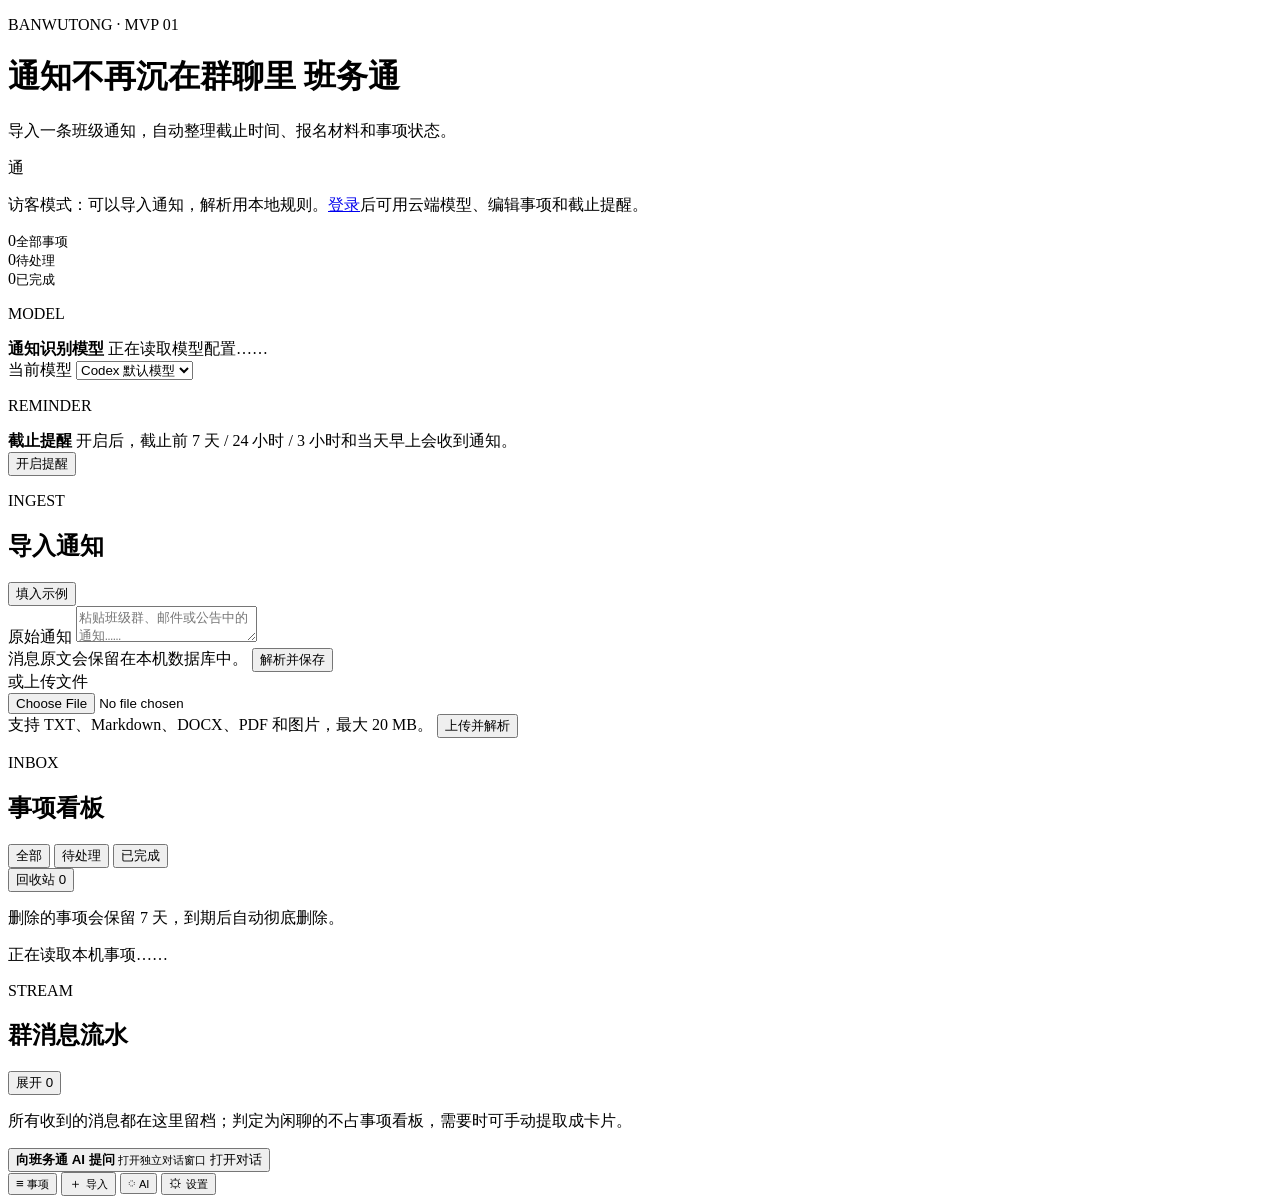
==== app/static/index.html @ be48e3ce "feat: 访客模式（登录页双入口） - 登录页新增「先直接进入」：访客可看事项、可导入通知，解析强制走本地规则 - 访客不能编辑/删除/对话，群消息流水对访客返回 403 - 模型按请求身份选择：访" ====
<!doctype html>
<html lang="zh-CN">
<head>
  <meta charset="utf-8">
  <meta name="viewport" content="width=device-width, initial-scale=1, viewport-fit=cover">
  <meta name="color-scheme" content="light only">
  <meta name="theme-color" content="#12372a">
  <title>班务通 · 通知与报名助手</title>
  <link rel="icon" href="/static/favicon.ico">
  <link rel="manifest" href="/static/manifest.json">
  <link rel="apple-touch-icon" href="/static/icon-192.png">
  <link rel="stylesheet" href="/static/styles.css">
</head>
<body>
  <div class="page-shell">
    <header class="hero" id="home-top">
      <div>
        <p class="eyebrow">BANWUTONG · MVP 01</p>
        <h1>
          <span class="desktop-title">通知不再沉在群聊里</span>
          <span class="mobile-title">班务通</span>
        </h1>
        <p class="hero-copy">导入一条班级通知，自动整理截止时间、报名材料和事项状态。</p>
      </div>
      <div class="hero-mark" aria-hidden="true">通</div>
    </header>

    <main>
      <p class="guest-banner hidden" id="guest-banner">
        访客模式：可以导入通知，解析用本地规则。<a href="/login">登录</a>后可用云端模型、编辑事项和截止提醒。
      </p>
      <section class="metrics" aria-label="事项概览">
        <article><span id="metric-total">0</span><small>全部事项</small></article>
        <article><span id="metric-open">0</span><small>待处理</small></article>
        <article><span id="metric-done">0</span><small>已完成</small></article>
      </section>

      <section class="model-bar" id="model-section" aria-label="模型设置">
        <div>
          <p class="kicker">MODEL</p>
          <strong>通知识别模型</strong>
          <span id="model-note">正在读取模型配置……</span>
        </div>
        <label for="model-provider">
          <span>当前模型</span>
          <select id="model-provider" aria-label="选择通知识别模型">
            <option value="codex">Codex 默认模型</option>
          </select>
        </label>
      </section>

      <section class="model-bar" id="push-section" aria-label="截止提醒">
        <div>
          <p class="kicker">REMINDER</p>
          <strong>截止提醒</strong>
          <span id="push-note">开启后，截止前 7 天 / 24 小时 / 3 小时和当天早上会收到通知。</span>
        </div>
        <button class="primary-button" id="push-enable" type="button">开启提醒</button>
      </section>

      <div class="workspace">
        <section class="composer panel" id="import-section">
          <div class="section-heading">
            <div>
              <p class="kicker">INGEST</p>
              <h2>导入通知</h2>
            </div>
            <button class="text-button" id="sample-button" type="button">填入示例</button>
          </div>
          <form id="message-form">
            <label for="message-text">原始通知</label>
            <textarea id="message-text" required placeholder="粘贴班级群、邮件或公告中的通知……"></textarea>
            <div class="form-footer">
              <span id="form-status" role="status">消息原文会保留在本机数据库中。</span>
              <button class="primary-button" type="submit">解析并保存</button>
            </div>
          </form>
          <div class="upload-divider"><span>或上传文件</span></div>
          <form id="file-form" class="file-form">
            <input
              id="file-input"
              type="file"
              accept=".txt,.md,.csv,.json,.docx,.pdf,.png,.jpg,.jpeg,.webp"
              required
            >
            <div class="file-footer">
              <span id="file-status">支持 TXT、Markdown、DOCX、PDF 和图片，最大 20 MB。</span>
              <button class="primary-button" type="submit">上传并解析</button>
            </div>
          </form>
        </section>

        <section class="activity-panel panel" id="board-section">
          <div class="section-heading">
            <div>
              <p class="kicker" id="view-kicker">INBOX</p>
              <h2 id="view-title">事项看板</h2>
            </div>
            <div class="view-actions">
              <div class="filters" id="status-filters" role="group" aria-label="筛选事项">
                <button class="filter active" type="button" data-status="">全部</button>
                <button class="filter" type="button" data-status="open">待处理</button>
                <button class="filter" type="button" data-status="completed">已完成</button>
              </div>
              <button
                class="trash-toggle"
                id="trash-toggle"
                type="button"
                aria-expanded="false"
              >
                <span id="trash-label">回收站</span>
                <span id="trash-count">0</span>
              </button>
            </div>
          </div>
          <p class="trash-hint hidden" id="trash-hint">
            删除的事项会保留 7 天，到期后自动彻底删除。
          </p>
          <div id="activity-list" class="activity-list">
            <div class="empty-state">正在读取本机事项……</div>
          </div>
        </section>
      </div>

      <section class="panel message-panel" id="message-section">
        <div class="section-heading">
          <div>
            <p class="kicker">STREAM</p>
            <h2>群消息流水</h2>
          </div>
          <div class="view-actions">
            <button class="trash-toggle" id="message-toggle" type="button" aria-expanded="false">
              <span id="message-label">展开</span>
              <span id="message-count">0</span>
            </button>
          </div>
        </div>
        <p class="stream-hint">所有收到的消息都在这里留档；判定为闲聊的不占事项看板，需要时可手动提取成卡片。</p>
        <div id="message-list" class="message-list hidden"></div>
      </section>
    </main>
  </div>
  <button class="chat-launcher" id="open-chat" type="button">
    <span class="chat-launcher-mark" aria-hidden="true"><i></i><i></i><i></i></span>
    <span class="chat-launcher-copy">
      <strong>向班务通 AI 提问</strong>
      <small>打开独立对话窗口</small>
    </span>
    <span class="chat-launcher-action">打开对话</span>
  </button>
  <nav class="mobile-nav" id="mobile-nav" aria-label="手机快捷导航">
    <button class="active" type="button" data-mobile-action="board">
      <span aria-hidden="true">≡</span>
      <small>事项</small>
    </button>
    <button type="button" data-mobile-action="import">
      <span aria-hidden="true">＋</span>
      <small>导入</small>
    </button>
    <button type="button" data-mobile-action="chat">
      <span aria-hidden="true">◌</span>
      <small>AI</small>
    </button>
    <button type="button" data-mobile-action="settings">
      <span aria-hidden="true">⚙</span>
      <small>设置</small>
    </button>
  </nav>
  <dialog id="chat-dialog" class="chat-dialog">
    <iframe
      id="chat-frame"
      title="班务通 AI 对话"
      data-src="/chat?embedded=1"
      loading="lazy"
    ></iframe>
  </dialog>
  <script src="/static/app.js?v=20261102-guest" defer></script>
</body>
</html>
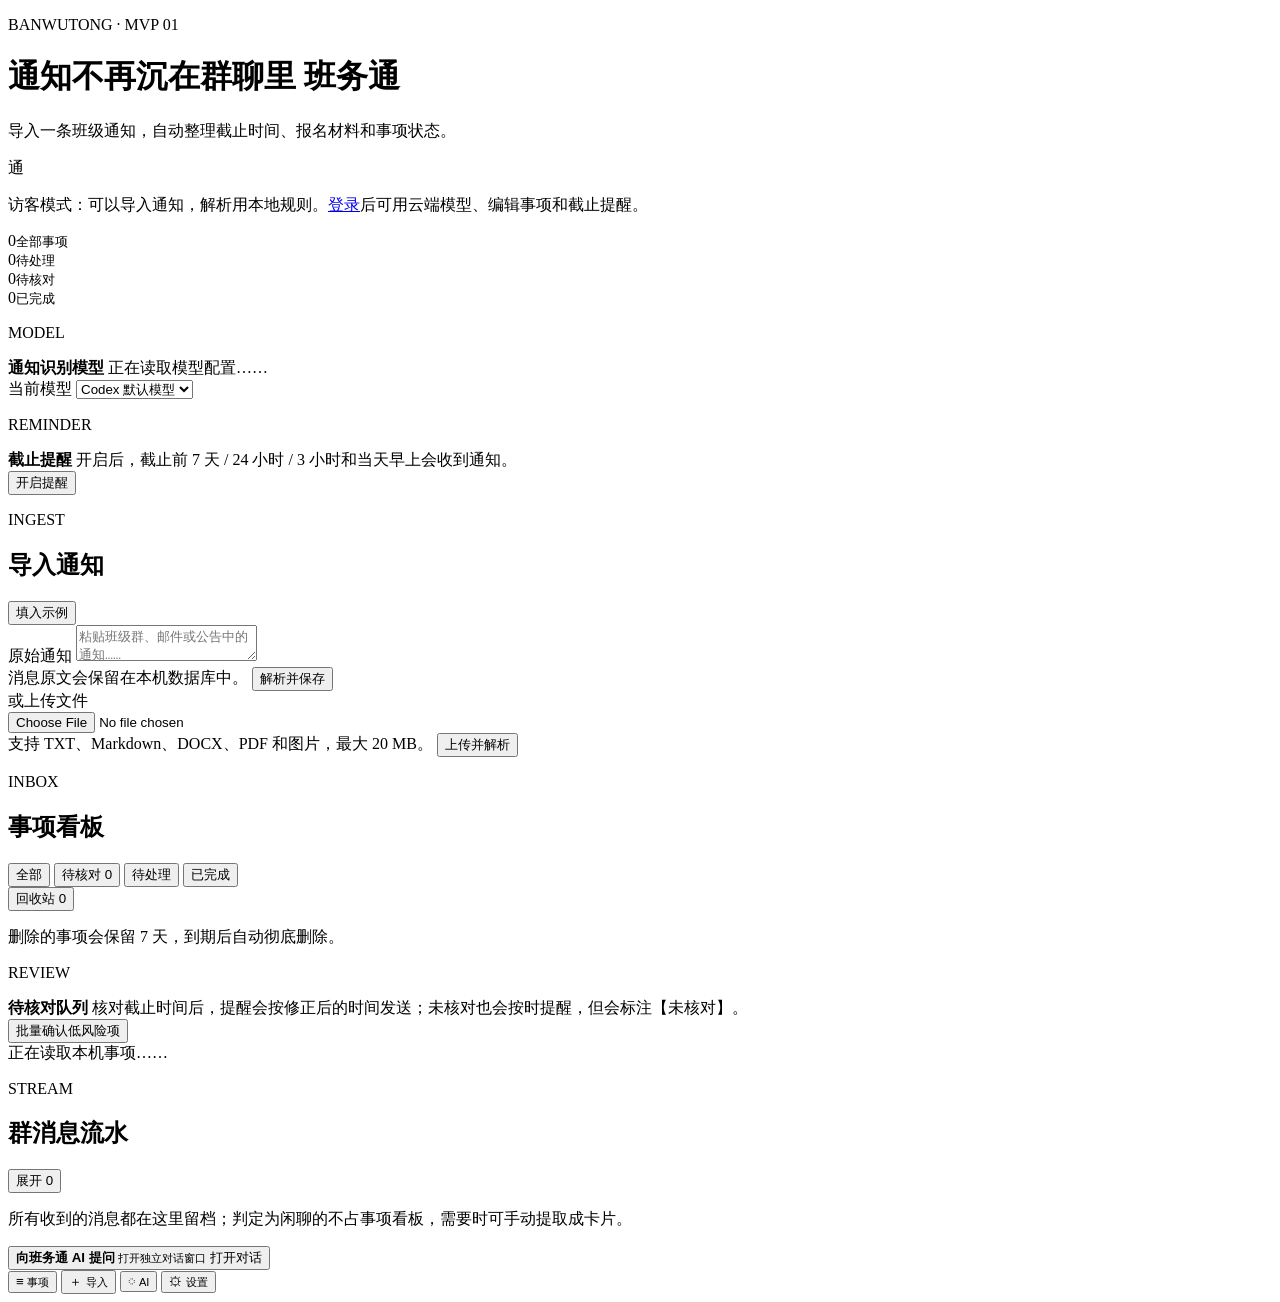
==== commit 0fb0783f: "feat: 待核对工作台（合并到最新 main） 在登录/PWA/群消息流水版本上重做待核对能力：  - app/review.py：原因码 deadline_missing（阻塞）、deadline" ====
--- a/app/static/index.html
+++ b/app/static/index.html
@@ -32,6 +32,7 @@
       <section class="metrics" aria-label="事项概览">
         <article><span id="metric-total">0</span><small>全部事项</small></article>
         <article><span id="metric-open">0</span><small>待处理</small></article>
+        <article><span id="metric-review">0</span><small>待核对</small></article>
         <article><span id="metric-done">0</span><small>已完成</small></article>
       </section>
 
@@ -99,6 +100,9 @@
             <div class="view-actions">
               <div class="filters" id="status-filters" role="group" aria-label="筛选事项">
                 <button class="filter active" type="button" data-status="">全部</button>
+                <button class="filter review-filter" type="button" data-status="review">
+                  待核对 <span id="filter-review-count">0</span>
+                </button>
                 <button class="filter" type="button" data-status="open">待处理</button>
                 <button class="filter" type="button" data-status="completed">已完成</button>
               </div>
@@ -116,6 +120,18 @@
           <p class="trash-hint hidden" id="trash-hint">
             删除的事项会保留 7 天，到期后自动彻底删除。
           </p>
+          <div class="review-toolbar hidden" id="review-toolbar">
+            <div class="review-toolbar-copy">
+              <p class="kicker">REVIEW</p>
+              <strong>待核对队列</strong>
+              <span>核对截止时间后，提醒会按修正后的时间发送；未核对也会按时提醒，但会标注【未核对】。</span>
+            </div>
+            <div class="review-toolbar-actions">
+              <button class="primary-button" id="batch-confirm" type="button">
+                批量确认低风险项
+              </button>
+            </div>
+          </div>
           <div id="activity-list" class="activity-list">
             <div class="empty-state">正在读取本机事项……</div>
           </div>
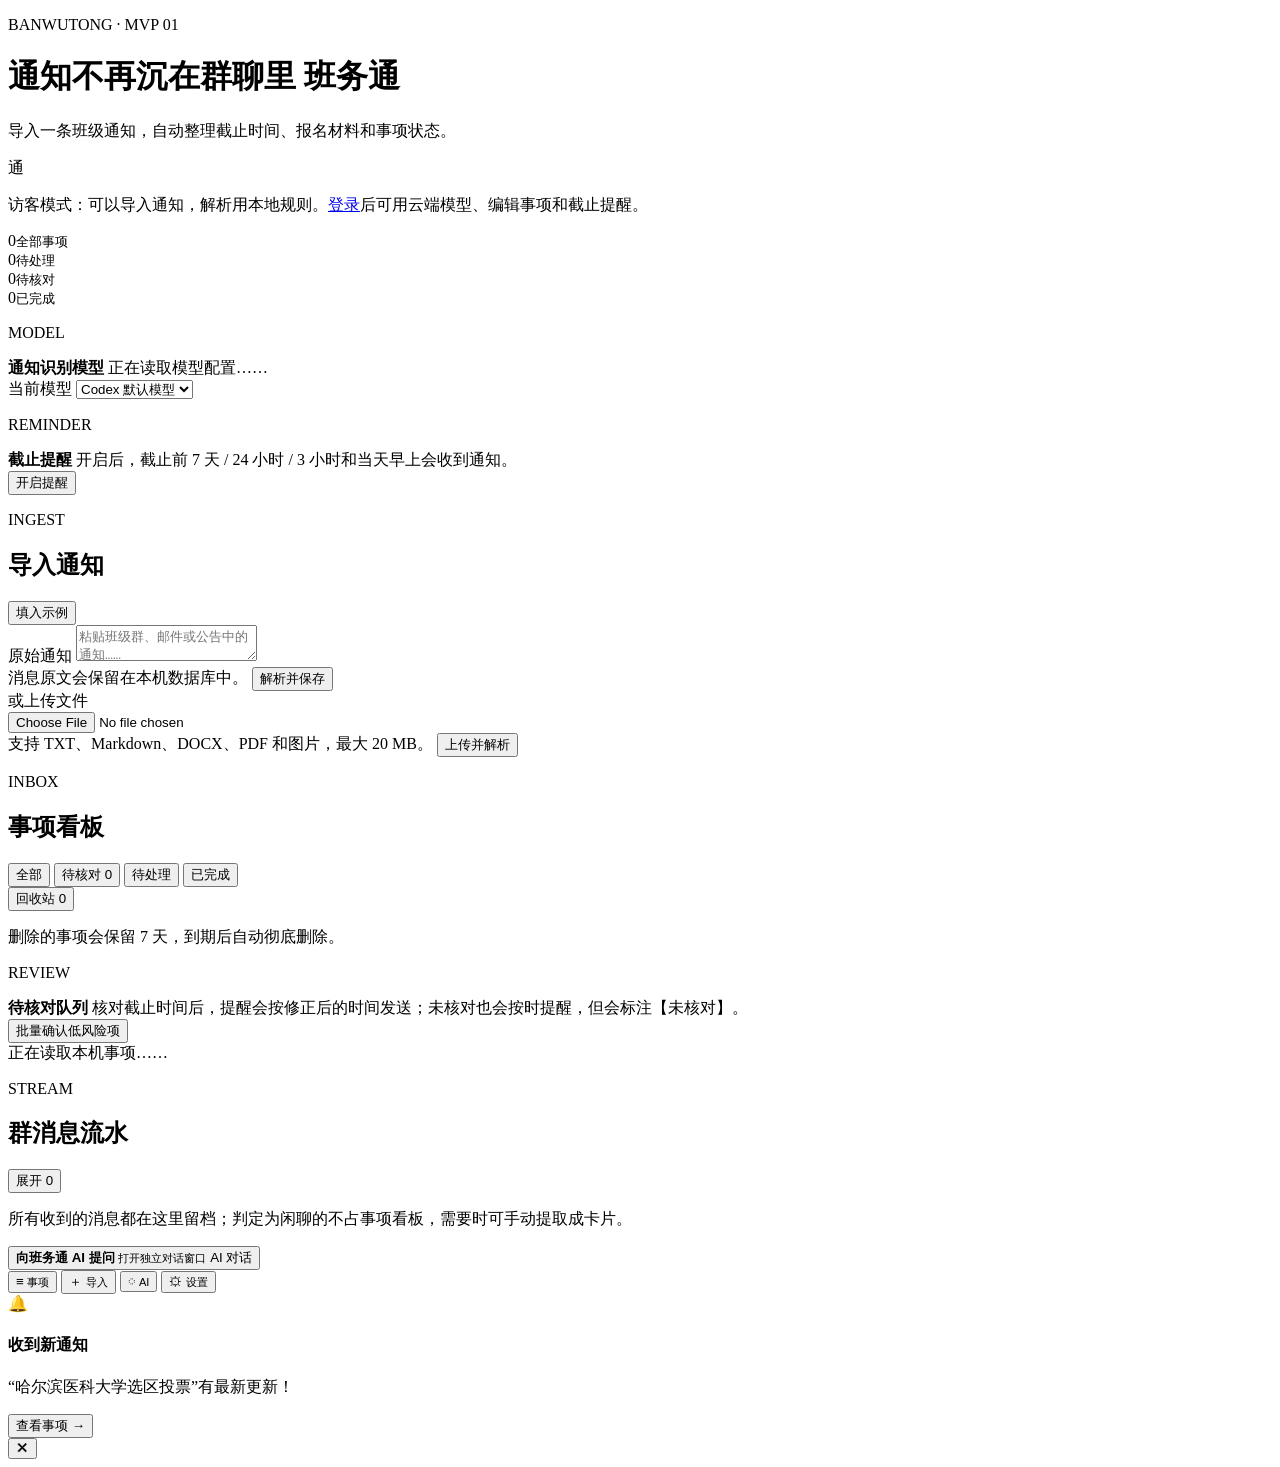
==== commit 5db3e5fa: "feat(ui): improve responsive layout and message stream" ====
--- a/app/static/index.html
+++ b/app/static/index.html
@@ -9,7 +9,7 @@
   <link rel="icon" href="/static/favicon.ico">
   <link rel="manifest" href="/static/manifest.json">
   <link rel="apple-touch-icon" href="/static/icon-192.png">
-  <link rel="stylesheet" href="/static/styles.css">
+  <link rel="stylesheet" href="/static/styles.css?v=20261103-ui3">
 </head>
 <body>
   <div class="page-shell">
@@ -59,7 +59,7 @@
         <button class="primary-button" id="push-enable" type="button">开启提醒</button>
       </section>
 
-      <div class="workspace">
+      <div class="workspace is-empty">
         <section class="composer panel" id="import-section">
           <div class="section-heading">
             <div>
@@ -81,7 +81,7 @@
             <input
               id="file-input"
               type="file"
-              accept=".txt,.md,.csv,.json,.docx,.pdf,.png,.jpg,.jpeg,.webp"
+              accept=".txt,.md,.csv,.json,.doc,.docx,.pdf,.png,.jpg,.jpeg,.webp,.xlsx,.xlsm,.pptx,.html,.htm,.rtf"
               required
             >
             <div class="file-footer">
@@ -156,13 +156,13 @@
       </section>
     </main>
   </div>
-  <button class="chat-launcher" id="open-chat" type="button">
+  <button class="chat-launcher hidden" id="open-chat" type="button">
     <span class="chat-launcher-mark" aria-hidden="true"><i></i><i></i><i></i></span>
     <span class="chat-launcher-copy">
       <strong>向班务通 AI 提问</strong>
       <small>打开独立对话窗口</small>
     </span>
-    <span class="chat-launcher-action">打开对话</span>
+    <span class="chat-launcher-action">AI 对话</span>
   </button>
   <nav class="mobile-nav" id="mobile-nav" aria-label="手机快捷导航">
     <button class="active" type="button" data-mobile-action="board">
@@ -173,11 +173,16 @@
       <span aria-hidden="true">＋</span>
       <small>导入</small>
     </button>
-    <button type="button" data-mobile-action="chat">
+    <button class="hidden" type="button" data-mobile-action="chat">
       <span aria-hidden="true">◌</span>
       <small>AI</small>
     </button>
-    <button type="button" data-mobile-action="settings">
+    <button
+      type="button"
+      data-mobile-action="settings"
+      aria-controls="model-section push-section"
+      aria-expanded="false"
+    >
       <span aria-hidden="true">⚙</span>
       <small>设置</small>
     </button>
@@ -190,7 +195,26 @@
       loading="lazy"
     ></iframe>
   </dialog>
-  <script src="/static/app.js?v=20261102-guest" defer></script>
+  <script src="/static/app.js?v=20261103-ui" defer></script>
+  <!-- D岗 UI 优化：更新消息提示弹窗 (Toast) -->
+  <div
+    id="update-toast"
+    class="toast-container"
+    role="status"
+    aria-live="polite"
+    aria-hidden="true"
+    inert
+  >
+    <div class="toast-content">
+      <div class="toast-icon">🔔</div>
+      <div class="toast-text">
+        <h4>收到新通知</h4>
+        <p>“哈尔滨医科大学选区投票”有最新更新！</p>
+        <button class="toast-action" type="button" onclick="viewUpdateToast()">查看事项 &rarr;</button>
+      </div>
+      <button class="toast-close" type="button" aria-label="关闭通知" onclick="closeToast()">✕</button>
+    </div>
+  </div>
 </body>
 </html>
 
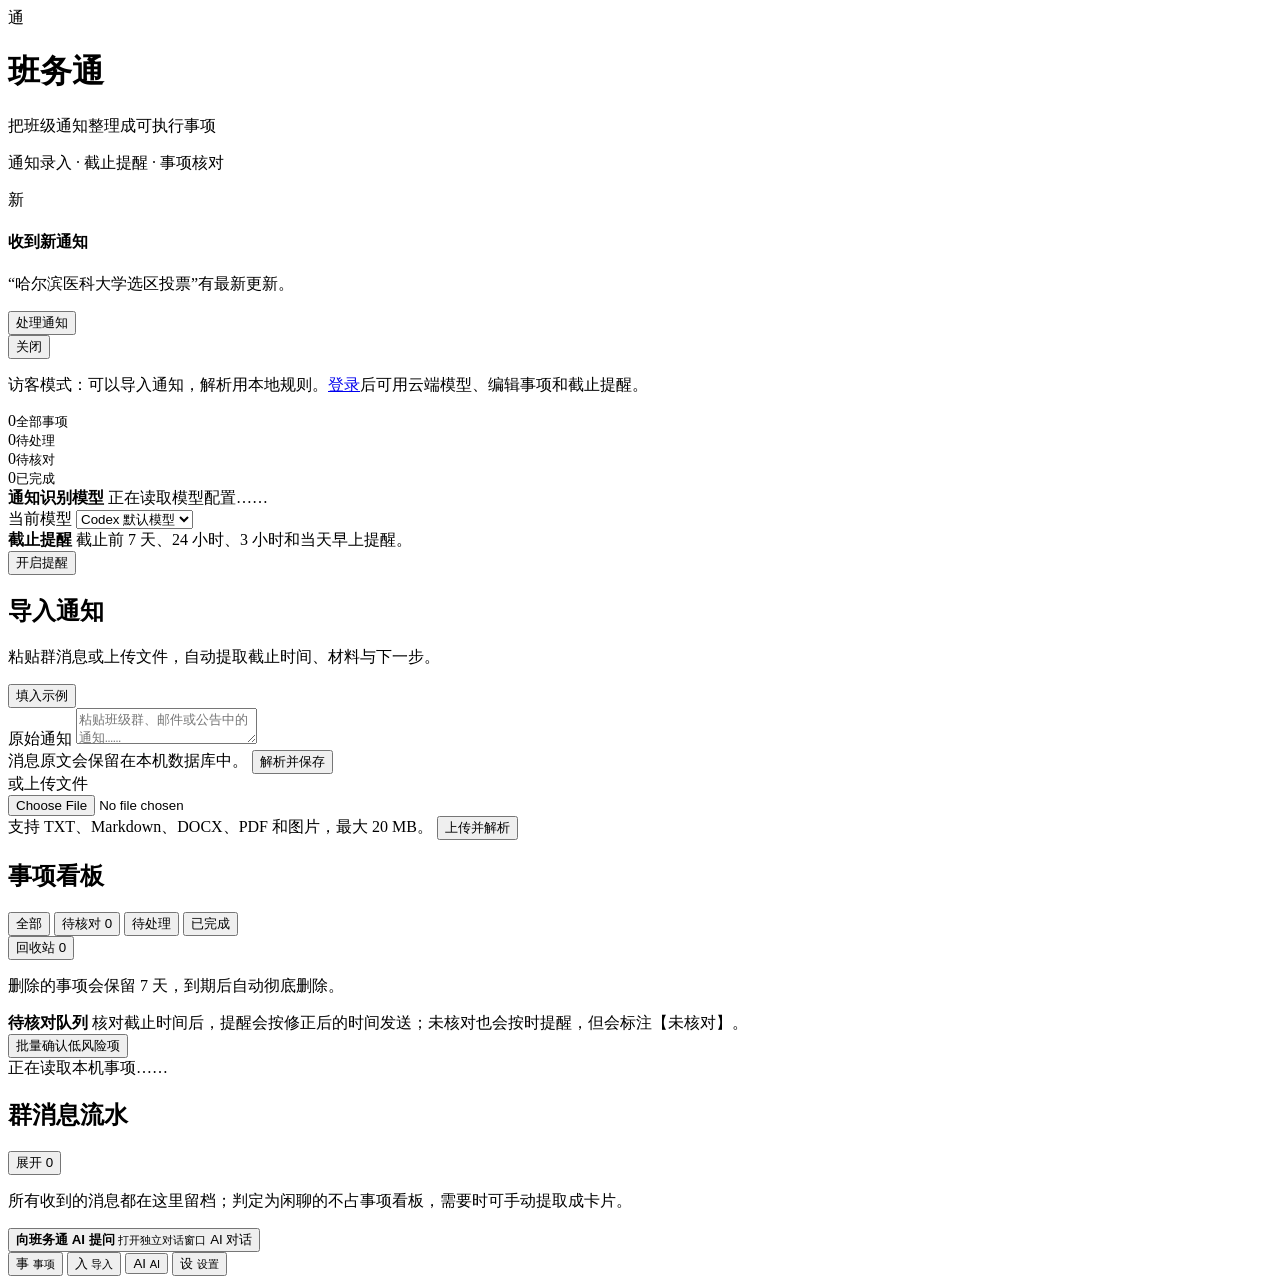
==== commit 3bf1cbce: "feat(ui): apply taste-led workspace redesign" ====
--- a/app/static/index.html
+++ b/app/static/index.html
@@ -9,21 +9,39 @@
   <link rel="icon" href="/static/favicon.ico">
   <link rel="manifest" href="/static/manifest.json">
   <link rel="apple-touch-icon" href="/static/icon-192.png">
-  <link rel="stylesheet" href="/static/styles.css?v=20261103-ui3">
+  <link rel="stylesheet" href="/static/styles.css?v=20261103-taste4">
 </head>
 <body>
   <div class="page-shell">
-    <header class="hero" id="home-top">
-      <div>
-        <p class="eyebrow">BANWUTONG · MVP 01</p>
-        <h1>
-          <span class="desktop-title">通知不再沉在群聊里</span>
-          <span class="mobile-title">班务通</span>
-        </h1>
-        <p class="hero-copy">导入一条班级通知，自动整理截止时间、报名材料和事项状态。</p>
-      </div>
-      <div class="hero-mark" aria-hidden="true">通</div>
+    <header class="app-header" id="home-top">
+      <div class="brand-lockup">
+        <div class="brand-mark" aria-hidden="true">通</div>
+        <div class="brand-copy">
+          <h1>班务通</h1>
+          <p class="hero-copy">把班级通知整理成可执行事项</p>
+        </div>
+      </div>
+      <p class="header-note">通知录入 · 截止提醒 · 事项核对</p>
     </header>
+
+    <div
+      id="update-toast"
+      class="toast-container"
+      role="status"
+      aria-live="polite"
+      aria-hidden="true"
+      inert
+    >
+      <div class="toast-content">
+        <div class="toast-icon" aria-hidden="true">新</div>
+        <div class="toast-text">
+          <h4>收到新通知</h4>
+          <p>“哈尔滨医科大学选区投票”有最新更新。</p>
+          <button class="toast-action" type="button" onclick="viewUpdateToast()">处理通知</button>
+        </div>
+        <button class="toast-close" type="button" aria-label="关闭通知" onclick="closeToast()">关闭</button>
+      </div>
+    </div>
 
     <main>
       <p class="guest-banner hidden" id="guest-banner">
@@ -36,35 +54,35 @@
         <article><span id="metric-done">0</span><small>已完成</small></article>
       </section>
 
-      <section class="model-bar" id="model-section" aria-label="模型设置">
-        <div>
-          <p class="kicker">MODEL</p>
-          <strong>通知识别模型</strong>
-          <span id="model-note">正在读取模型配置……</span>
-        </div>
-        <label for="model-provider">
-          <span>当前模型</span>
-          <select id="model-provider" aria-label="选择通知识别模型">
-            <option value="codex">Codex 默认模型</option>
-          </select>
-        </label>
-      </section>
-
-      <section class="model-bar" id="push-section" aria-label="截止提醒">
-        <div>
-          <p class="kicker">REMINDER</p>
-          <strong>截止提醒</strong>
-          <span id="push-note">开启后，截止前 7 天 / 24 小时 / 3 小时和当天早上会收到通知。</span>
-        </div>
-        <button class="primary-button" id="push-enable" type="button">开启提醒</button>
-      </section>
+      <div class="status-strip">
+        <section class="model-bar" id="model-section" aria-label="模型设置">
+          <div>
+            <strong>通知识别模型</strong>
+            <span id="model-note">正在读取模型配置……</span>
+          </div>
+          <label for="model-provider">
+            <span>当前模型</span>
+            <select id="model-provider" aria-label="选择通知识别模型">
+              <option value="codex">Codex 默认模型</option>
+            </select>
+          </label>
+        </section>
+
+        <section class="model-bar" id="push-section" aria-label="截止提醒">
+          <div>
+            <strong>截止提醒</strong>
+            <span id="push-note">截止前 7 天、24 小时、3 小时和当天早上提醒。</span>
+          </div>
+          <button class="secondary-button" id="push-enable" type="button">开启提醒</button>
+        </section>
+      </div>
 
       <div class="workspace is-empty">
         <section class="composer panel" id="import-section">
           <div class="section-heading">
             <div>
-              <p class="kicker">INGEST</p>
               <h2>导入通知</h2>
+              <p class="section-copy">粘贴群消息或上传文件，自动提取截止时间、材料与下一步。</p>
             </div>
             <button class="text-button" id="sample-button" type="button">填入示例</button>
           </div>
@@ -86,7 +104,7 @@
             >
             <div class="file-footer">
               <span id="file-status">支持 TXT、Markdown、DOCX、PDF 和图片，最大 20 MB。</span>
-              <button class="primary-button" type="submit">上传并解析</button>
+              <button class="secondary-button" type="submit">上传并解析</button>
             </div>
           </form>
         </section>
@@ -94,7 +112,6 @@
         <section class="activity-panel panel" id="board-section">
           <div class="section-heading">
             <div>
-              <p class="kicker" id="view-kicker">INBOX</p>
               <h2 id="view-title">事项看板</h2>
             </div>
             <div class="view-actions">
@@ -122,7 +139,6 @@
           </p>
           <div class="review-toolbar hidden" id="review-toolbar">
             <div class="review-toolbar-copy">
-              <p class="kicker">REVIEW</p>
               <strong>待核对队列</strong>
               <span>核对截止时间后，提醒会按修正后的时间发送；未核对也会按时提醒，但会标注【未核对】。</span>
             </div>
@@ -141,7 +157,6 @@
       <section class="panel message-panel" id="message-section">
         <div class="section-heading">
           <div>
-            <p class="kicker">STREAM</p>
             <h2>群消息流水</h2>
           </div>
           <div class="view-actions">
@@ -166,15 +181,15 @@
   </button>
   <nav class="mobile-nav" id="mobile-nav" aria-label="手机快捷导航">
     <button class="active" type="button" data-mobile-action="board">
-      <span aria-hidden="true">≡</span>
+      <span aria-hidden="true">事</span>
       <small>事项</small>
     </button>
     <button type="button" data-mobile-action="import">
-      <span aria-hidden="true">＋</span>
+      <span aria-hidden="true">入</span>
       <small>导入</small>
     </button>
     <button class="hidden" type="button" data-mobile-action="chat">
-      <span aria-hidden="true">◌</span>
+      <span aria-hidden="true">AI</span>
       <small>AI</small>
     </button>
     <button
@@ -183,7 +198,7 @@
       aria-controls="model-section push-section"
       aria-expanded="false"
     >
-      <span aria-hidden="true">⚙</span>
+      <span aria-hidden="true">设</span>
       <small>设置</small>
     </button>
   </nav>
@@ -195,26 +210,7 @@
       loading="lazy"
     ></iframe>
   </dialog>
-  <script src="/static/app.js?v=20261103-ui" defer></script>
-  <!-- D岗 UI 优化：更新消息提示弹窗 (Toast) -->
-  <div
-    id="update-toast"
-    class="toast-container"
-    role="status"
-    aria-live="polite"
-    aria-hidden="true"
-    inert
-  >
-    <div class="toast-content">
-      <div class="toast-icon">🔔</div>
-      <div class="toast-text">
-        <h4>收到新通知</h4>
-        <p>“哈尔滨医科大学选区投票”有最新更新！</p>
-        <button class="toast-action" type="button" onclick="viewUpdateToast()">查看事项 &rarr;</button>
-      </div>
-      <button class="toast-close" type="button" aria-label="关闭通知" onclick="closeToast()">✕</button>
-    </div>
-  </div>
+  <script src="/static/app.js?v=20261103-taste2" defer></script>
 </body>
 </html>
 
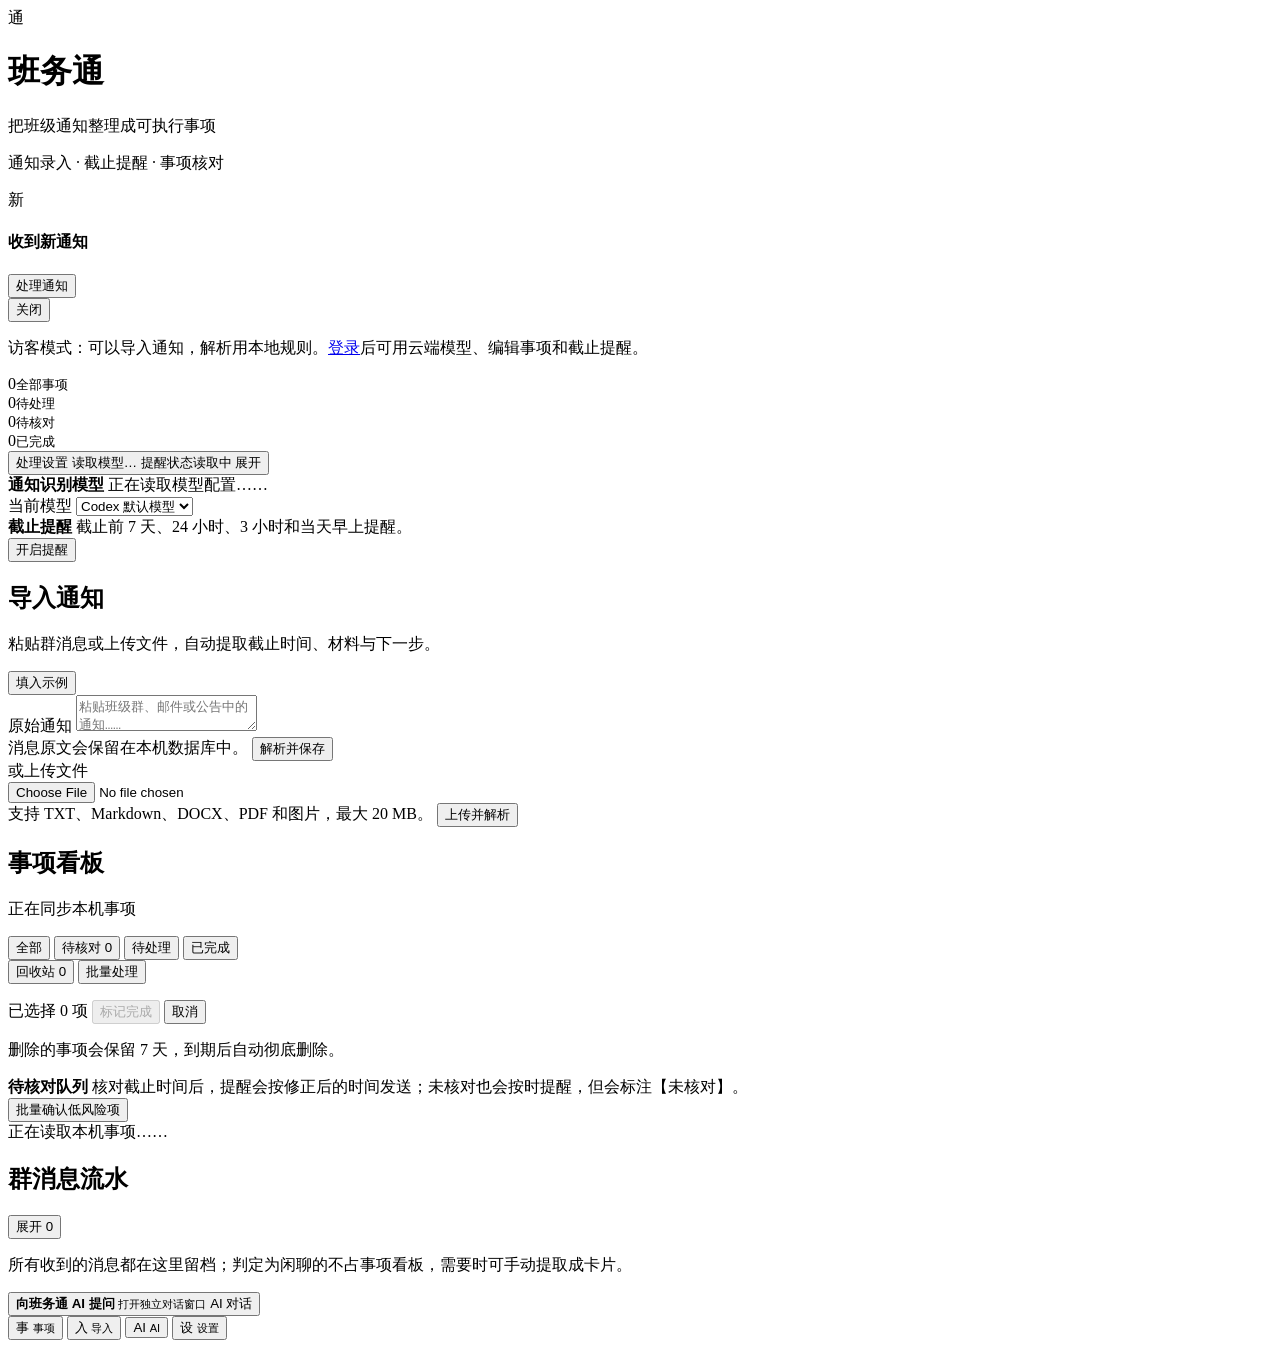
==== commit 0a00f406: "wip(ui): checkpoint guided notification workflow" ====
--- a/app/static/index.html
+++ b/app/static/index.html
@@ -9,7 +9,7 @@
   <link rel="icon" href="/static/favicon.ico">
   <link rel="manifest" href="/static/manifest.json">
   <link rel="apple-touch-icon" href="/static/icon-192.png">
-  <link rel="stylesheet" href="/static/styles.css?v=20261103-taste4">
+  <link rel="stylesheet" href="/static/styles.css?v=20261103-workflow1">
 </head>
 <body>
   <div class="page-shell">
@@ -35,8 +35,8 @@
       <div class="toast-content">
         <div class="toast-icon" aria-hidden="true">新</div>
         <div class="toast-text">
-          <h4>收到新通知</h4>
-          <p>“哈尔滨医科大学选区投票”有最新更新。</p>
+          <h4 id="toast-title">收到新通知</h4>
+          <p id="toast-message"></p>
           <button class="toast-action" type="button" onclick="viewUpdateToast()">处理通知</button>
         </div>
         <button class="toast-close" type="button" aria-label="关闭通知" onclick="closeToast()">关闭</button>
@@ -54,27 +54,43 @@
         <article><span id="metric-done">0</span><small>已完成</small></article>
       </section>
 
-      <div class="status-strip">
-        <section class="model-bar" id="model-section" aria-label="模型设置">
-          <div>
-            <strong>通知识别模型</strong>
-            <span id="model-note">正在读取模型配置……</span>
-          </div>
-          <label for="model-provider">
-            <span>当前模型</span>
-            <select id="model-provider" aria-label="选择通知识别模型">
-              <option value="codex">Codex 默认模型</option>
-            </select>
-          </label>
-        </section>
-
-        <section class="model-bar" id="push-section" aria-label="截止提醒">
-          <div>
-            <strong>截止提醒</strong>
-            <span id="push-note">截止前 7 天、24 小时、3 小时和当天早上提醒。</span>
-          </div>
-          <button class="secondary-button" id="push-enable" type="button">开启提醒</button>
-        </section>
+      <div class="settings-area" id="settings-area">
+        <button
+          class="settings-toggle"
+          id="settings-toggle"
+          type="button"
+          aria-controls="settings-panel"
+          aria-expanded="false"
+        >
+          <span class="settings-toggle-title">处理设置</span>
+          <span id="model-summary">读取模型…</span>
+          <span id="reminder-summary">提醒状态读取中</span>
+          <span class="settings-toggle-action">展开</span>
+        </button>
+        <div class="settings-panel hidden" id="settings-panel">
+          <div class="status-strip">
+            <section class="model-bar" id="model-section" aria-label="模型设置">
+              <div>
+                <strong>通知识别模型</strong>
+                <span id="model-note">正在读取模型配置……</span>
+              </div>
+              <label for="model-provider">
+                <span>当前模型</span>
+                <select id="model-provider" aria-label="选择通知识别模型">
+                  <option value="codex">Codex 默认模型</option>
+                </select>
+              </label>
+            </section>
+
+            <section class="model-bar" id="push-section" aria-label="截止提醒">
+              <div>
+                <strong>截止提醒</strong>
+                <span id="push-note">截止前 7 天、24 小时、3 小时和当天早上提醒。</span>
+              </div>
+              <button class="secondary-button" id="push-enable" type="button">开启提醒</button>
+            </section>
+          </div>
+        </div>
       </div>
 
       <div class="workspace is-empty">
@@ -88,7 +104,18 @@
           </div>
           <form id="message-form">
             <label for="message-text">原始通知</label>
-            <textarea id="message-text" required placeholder="粘贴班级群、邮件或公告中的通知……"></textarea>
+            <textarea
+              id="message-text"
+              required
+              aria-describedby="form-status extract-preview"
+              placeholder="粘贴班级群、邮件或公告中的通知……"
+            ></textarea>
+            <section
+              class="extract-preview hidden"
+              id="extract-preview"
+              aria-live="polite"
+              aria-label="通知识别预览"
+            ></section>
             <div class="form-footer">
               <span id="form-status" role="status">消息原文会保留在本机数据库中。</span>
               <button class="primary-button" type="submit">解析并保存</button>
@@ -99,6 +126,7 @@
             <input
               id="file-input"
               type="file"
+              aria-describedby="file-status"
               accept=".txt,.md,.csv,.json,.doc,.docx,.pdf,.png,.jpg,.jpeg,.webp,.xlsx,.xlsm,.pptx,.html,.htm,.rtf"
               required
             >
@@ -113,6 +141,7 @@
           <div class="section-heading">
             <div>
               <h2 id="view-title">事项看板</h2>
+              <p class="board-freshness" id="board-freshness">正在同步本机事项</p>
             </div>
             <div class="view-actions">
               <div class="filters" id="status-filters" role="group" aria-label="筛选事项">
@@ -123,16 +152,32 @@
                 <button class="filter" type="button" data-status="open">待处理</button>
                 <button class="filter" type="button" data-status="completed">已完成</button>
               </div>
-              <button
-                class="trash-toggle"
-                id="trash-toggle"
-                type="button"
-                aria-expanded="false"
-              >
-                <span id="trash-label">回收站</span>
-                <span id="trash-count">0</span>
-              </button>
-            </div>
+              <div class="view-utility">
+                <button
+                  class="trash-toggle"
+                  id="trash-toggle"
+                  type="button"
+                  aria-expanded="false"
+                >
+                  <span id="trash-label">回收站</span>
+                  <span id="trash-count">0</span>
+                </button>
+                <button
+                  class="trash-toggle"
+                  id="bulk-toggle"
+                  type="button"
+                  aria-pressed="false"
+                >
+                  批量处理
+                </button>
+              </div>
+            </div>
+          </div>
+          <p class="inline-status hidden" id="board-status" role="status" aria-live="polite"></p>
+          <div class="bulk-actions hidden" id="bulk-actions" aria-live="polite">
+            <span id="bulk-count">已选择 0 项</span>
+            <button class="primary-button" id="bulk-complete" type="button" disabled>标记完成</button>
+            <button class="text-button" id="bulk-cancel" type="button">取消</button>
           </div>
           <p class="trash-hint hidden" id="trash-hint">
             删除的事项会保留 7 天，到期后自动彻底删除。
@@ -195,7 +240,7 @@
     <button
       type="button"
       data-mobile-action="settings"
-      aria-controls="model-section push-section"
+      aria-controls="settings-panel"
       aria-expanded="false"
     >
       <span aria-hidden="true">设</span>
@@ -210,7 +255,7 @@
       loading="lazy"
     ></iframe>
   </dialog>
-  <script src="/static/app.js?v=20261103-taste2" defer></script>
+  <script src="/static/app.js?v=20261103-workflow1" defer></script>
 </body>
 </html>
 
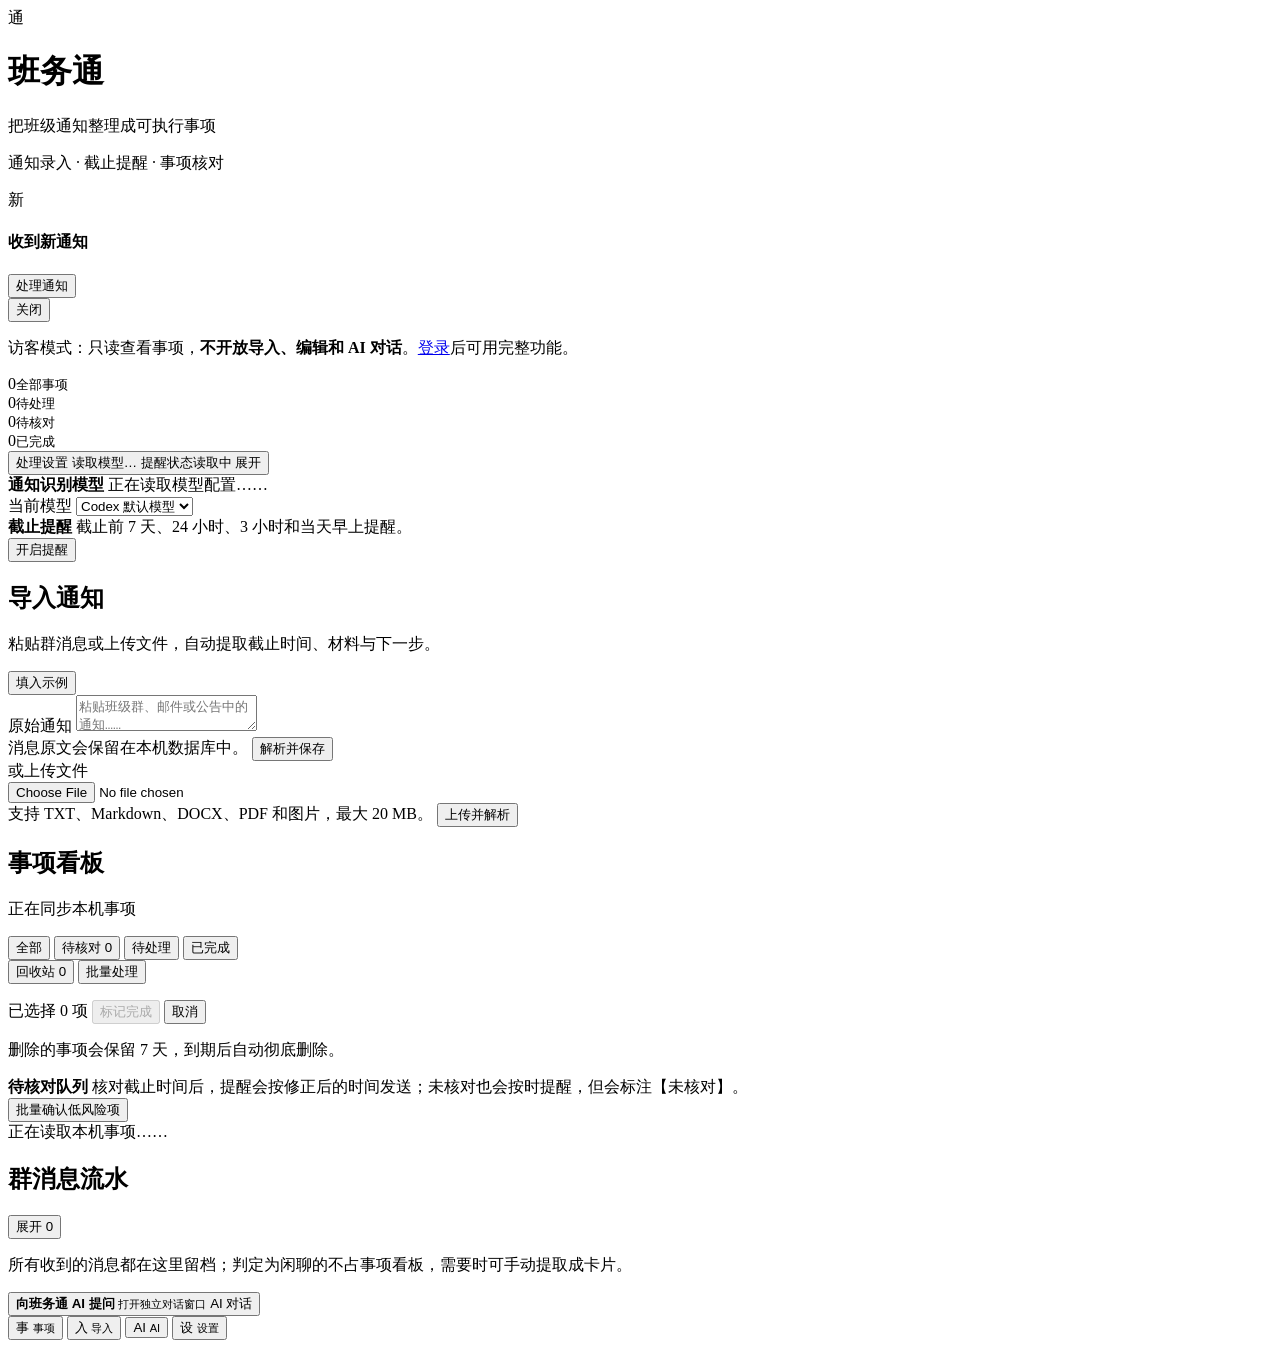
==== commit 082b438a: "feat: 访客只读、附加信息字段、材料去重、作废与撤回处理" ====
--- a/app/static/index.html
+++ b/app/static/index.html
@@ -9,7 +9,7 @@
   <link rel="icon" href="/static/favicon.ico">
   <link rel="manifest" href="/static/manifest.json">
   <link rel="apple-touch-icon" href="/static/icon-192.png">
-  <link rel="stylesheet" href="/static/styles.css?v=20261103-workflow1">
+  <link rel="stylesheet" href="/static/styles.css?v=20261104-authfix1">
 </head>
 <body>
   <div class="page-shell">
@@ -45,7 +45,7 @@
 
     <main>
       <p class="guest-banner hidden" id="guest-banner">
-        访客模式：可以导入通知，解析用本地规则。<a href="/login">登录</a>后可用云端模型、编辑事项和截止提醒。
+        访客模式：只读查看事项，<strong>不开放导入、编辑和 AI 对话</strong>。<a href="/login">登录</a>后可用完整功能。
       </p>
       <section class="metrics" aria-label="事项概览">
         <article><span id="metric-total">0</span><small>全部事项</small></article>
@@ -255,7 +255,7 @@
       loading="lazy"
     ></iframe>
   </dialog>
-  <script src="/static/app.js?v=20261103-workflow1" defer></script>
+  <script src="/static/app.js?v=20261104-authfix1" defer></script>
 </body>
 </html>
 
